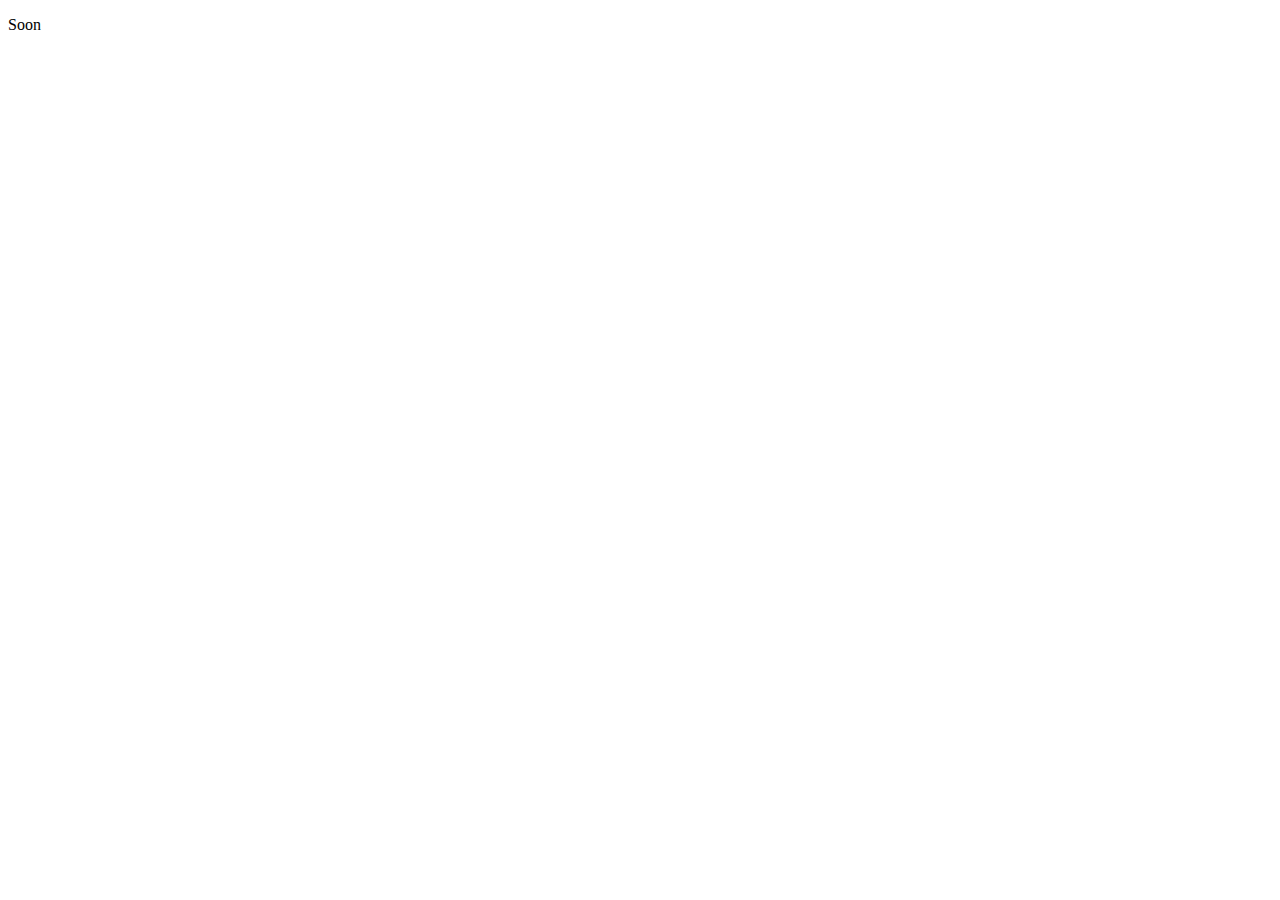
==== legume-web/src/main/webapp/index.html @ 2d6f7de3 "Introduce appengine artifact." ====
<!DOCTYPE html>
<html>
<head>
    <title>Legume web interface for logstash</title>
    <script>
      (function(i,s,o,g,r,a,m){i['GoogleAnalyticsObject']=r;i[r]=i[r]||function(){
      (i[r].q=i[r].q||[]).push(arguments)},i[r].l=1*new Date();a=s.createElement(o),
      m=s.getElementsByTagName(o)[0];a.async=1;a.src=g;m.parentNode.insertBefore(a,m)
      })(window,document,'script','//www.google-analytics.com/analytics.js','ga');

      ga('create', 'UA-41721490-1', 'legume.md');
      ga('send', 'pageview');

    </script>
</head>
<body>
    <p>Soon</p>
</body>
</html>
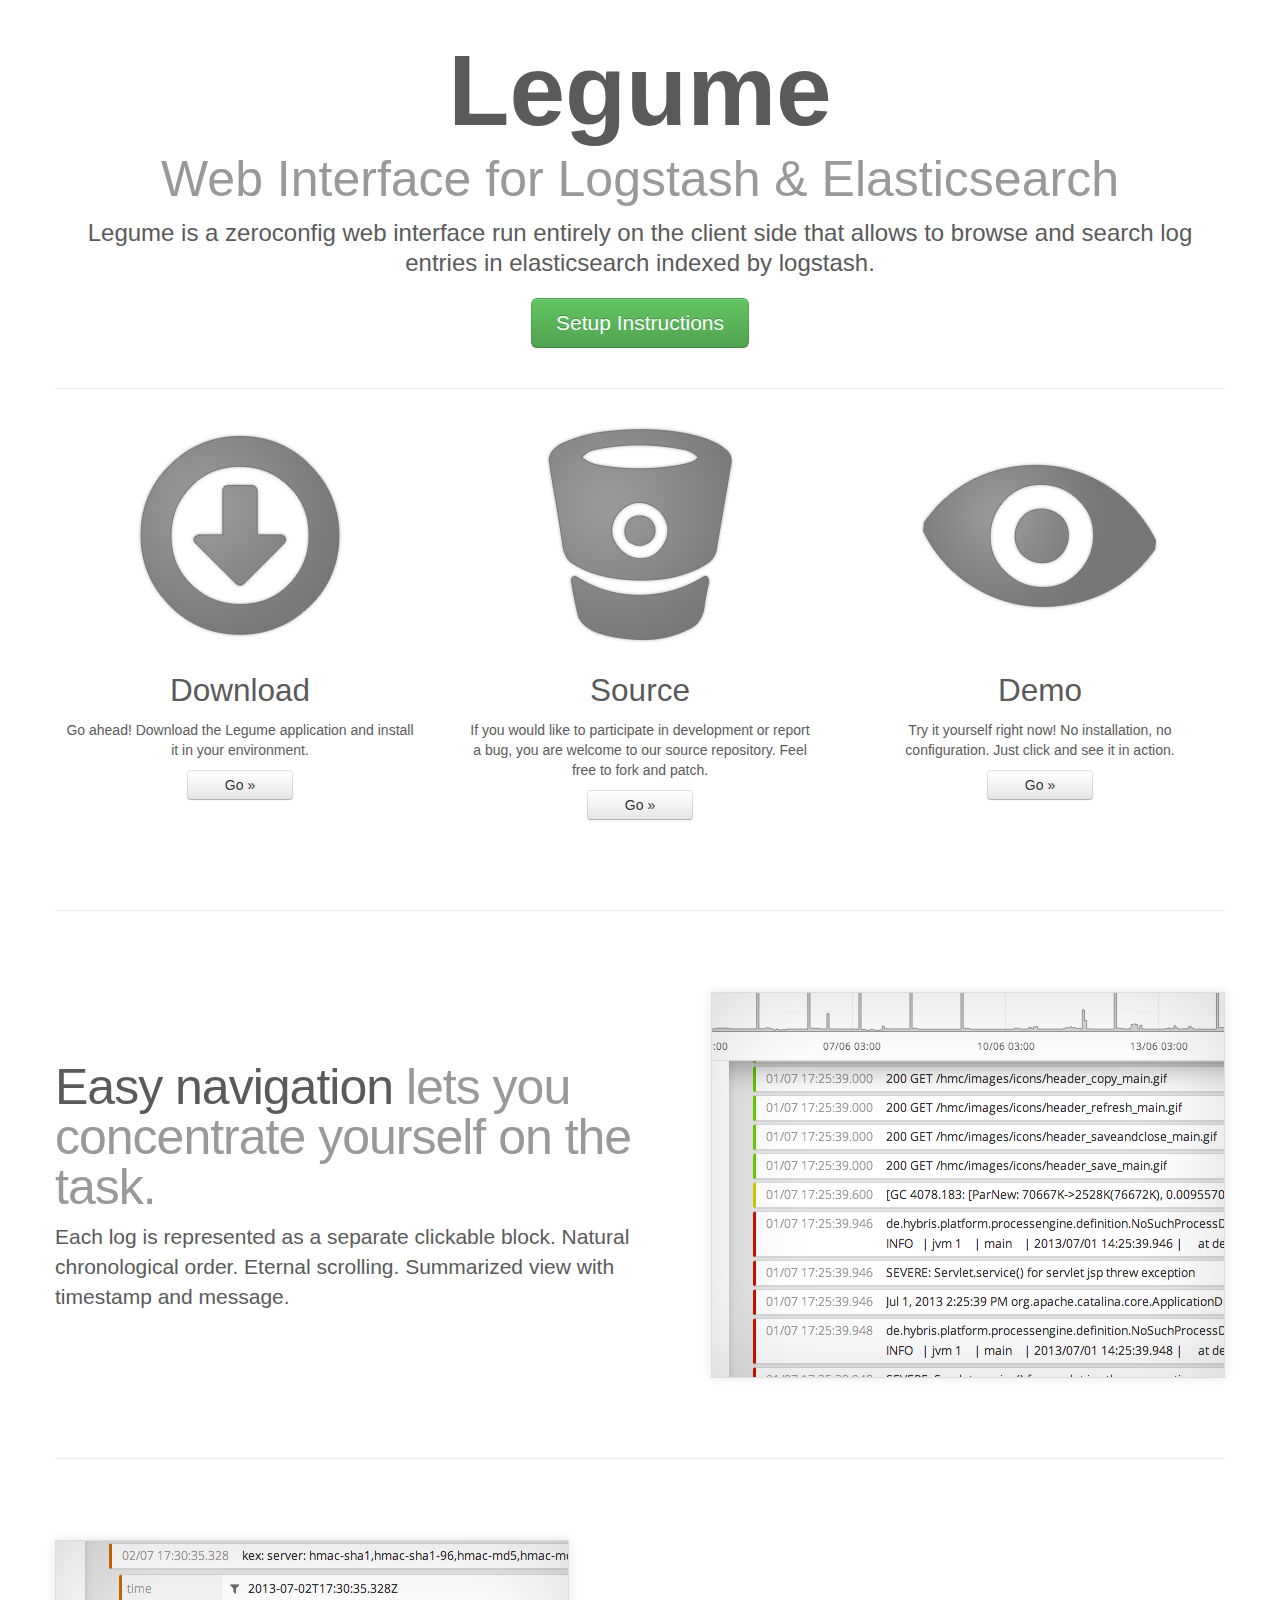
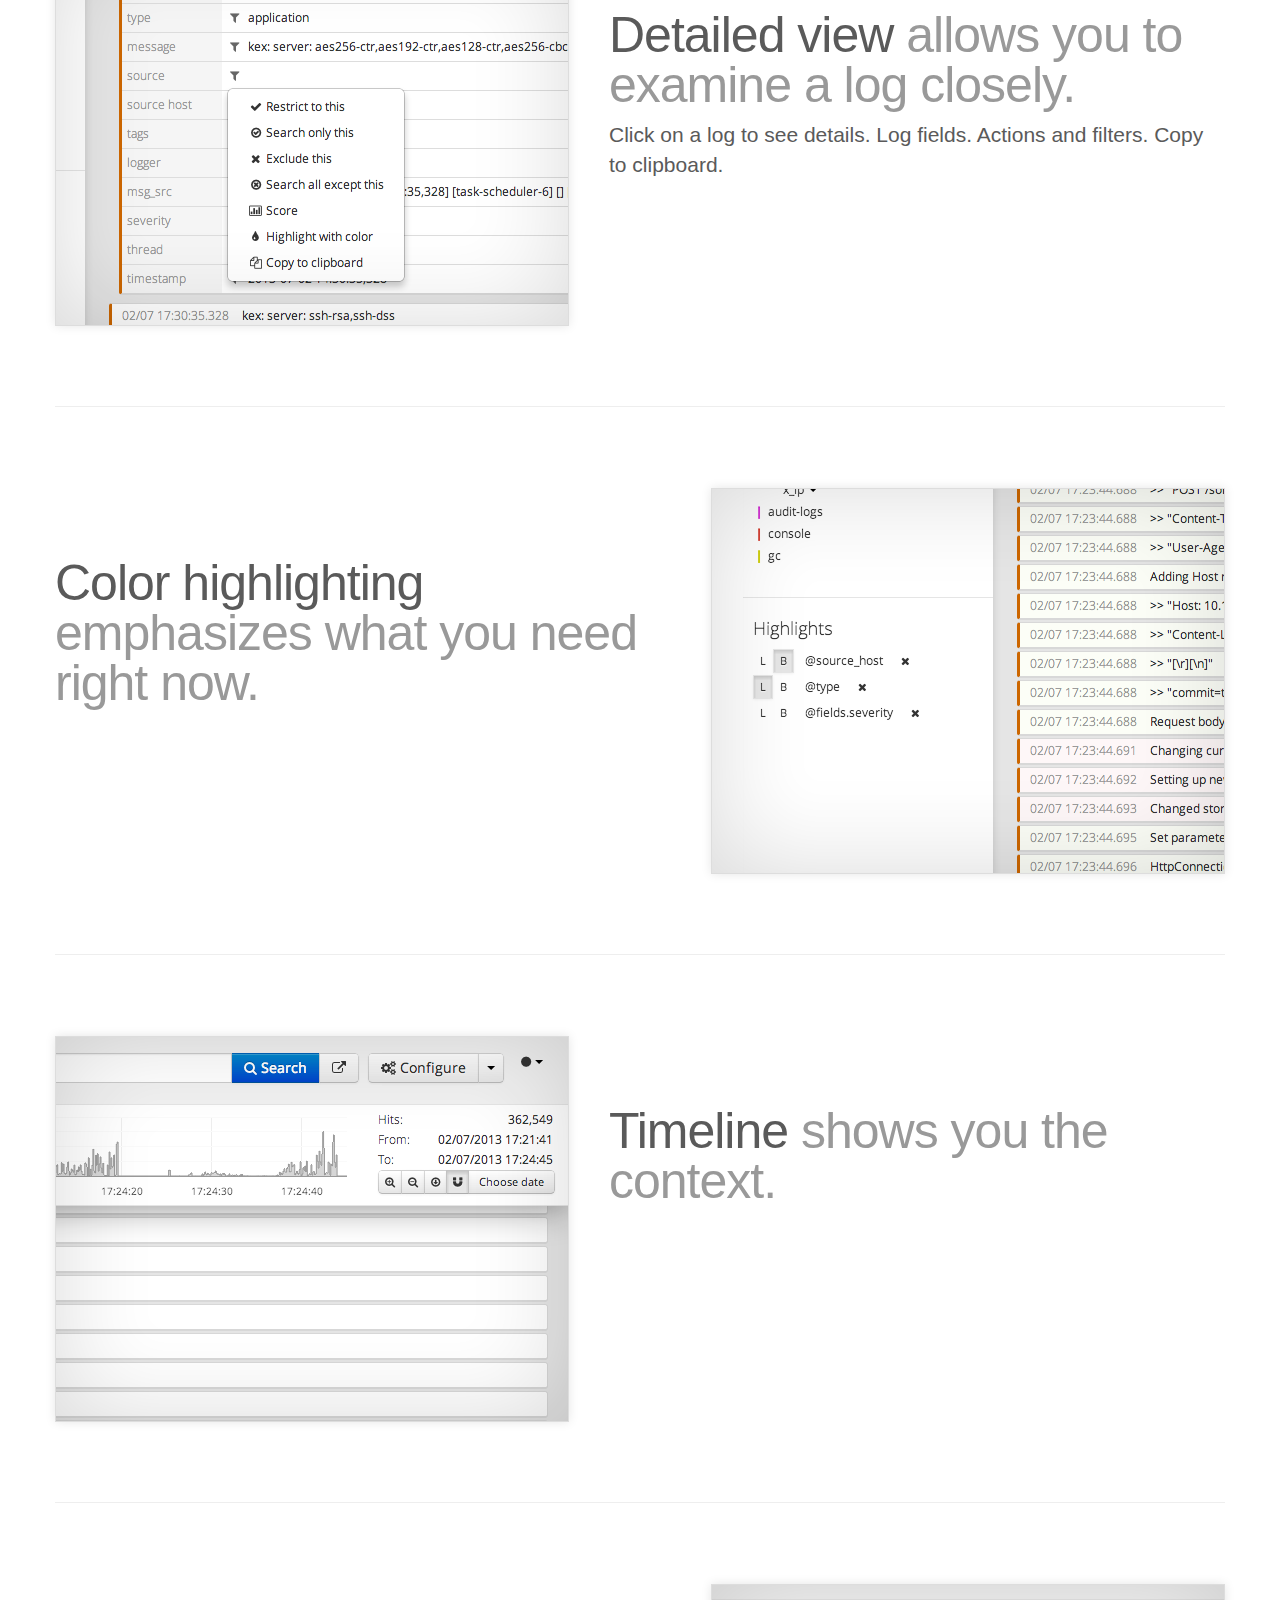
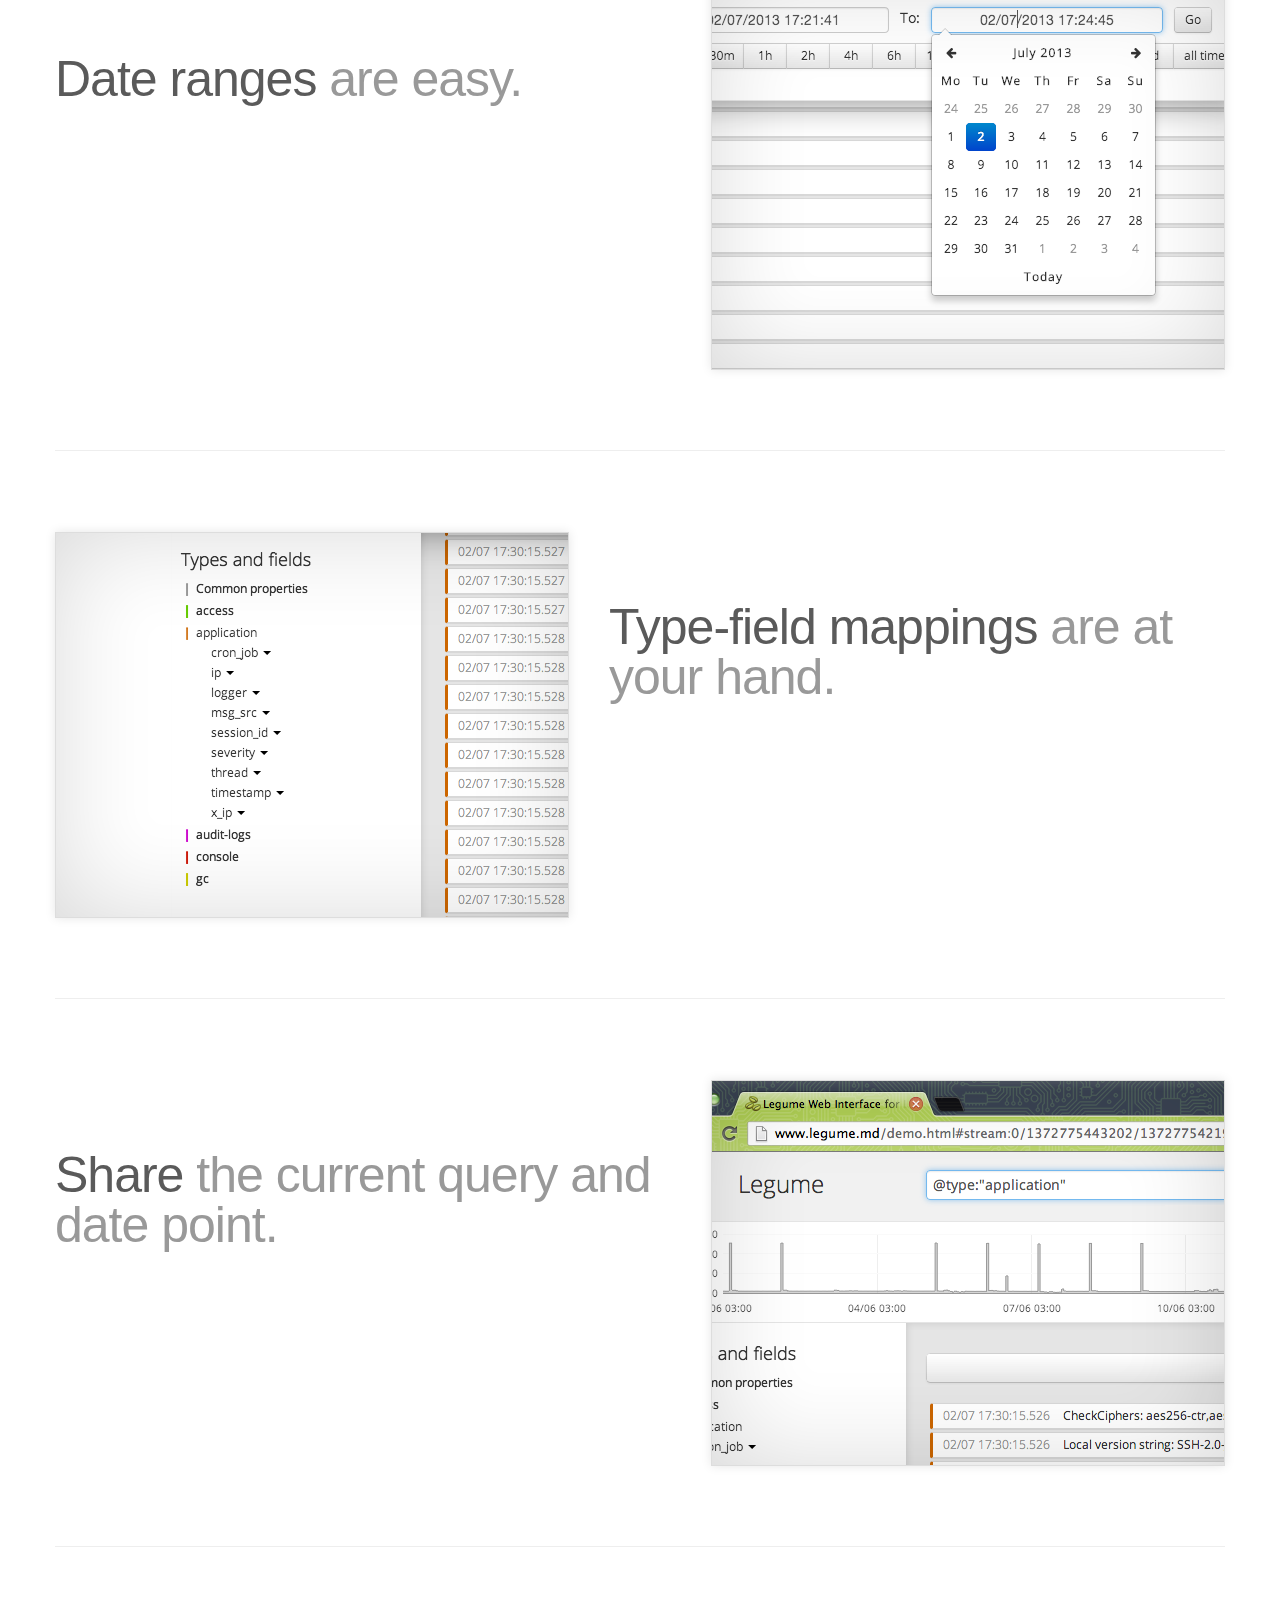
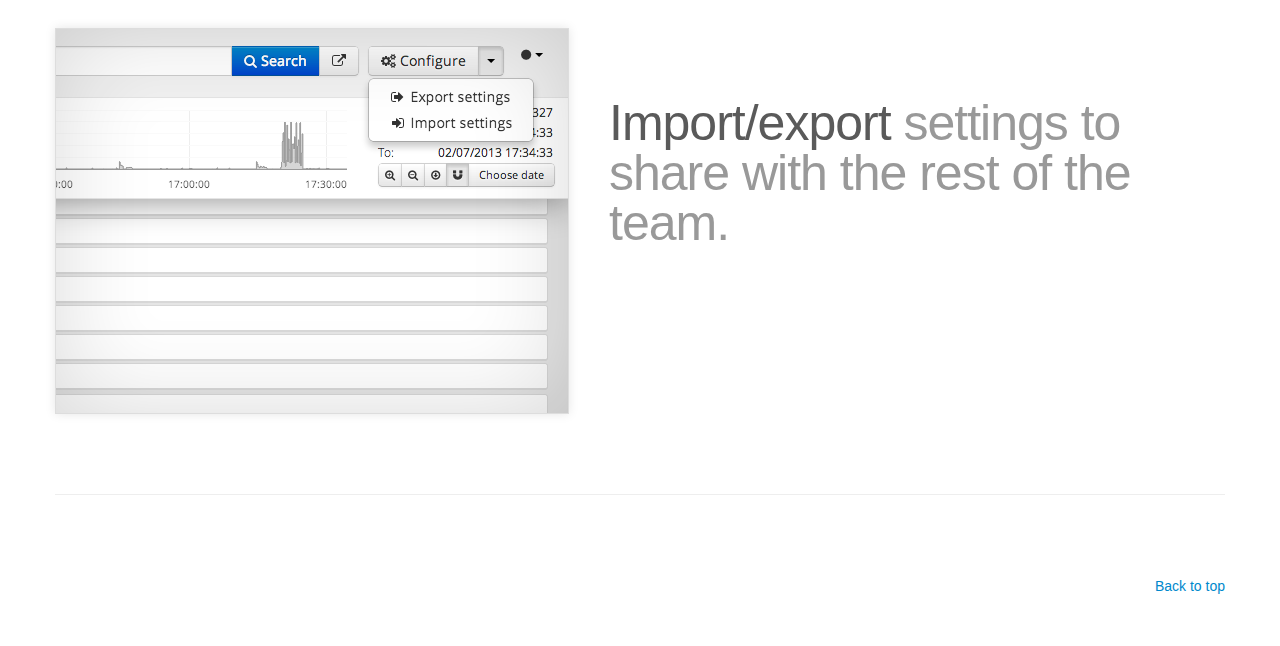
==== commit d3b7e94b: "Web site cleanups." ====
--- a/legume-web/src/main/webapp/index.html
+++ b/legume-web/src/main/webapp/index.html
@@ -1,19 +1,359 @@
 <!DOCTYPE html>
-<html>
+<html lang="en">
 <head>
-    <title>Legume web interface for logstash</title>
-    <script>
-      (function(i,s,o,g,r,a,m){i['GoogleAnalyticsObject']=r;i[r]=i[r]||function(){
-      (i[r].q=i[r].q||[]).push(arguments)},i[r].l=1*new Date();a=s.createElement(o),
-      m=s.getElementsByTagName(o)[0];a.async=1;a.src=g;m.parentNode.insertBefore(a,m)
-      })(window,document,'script','//www.google-analytics.com/analytics.js','ga');
-
-      ga('create', 'UA-41721490-1', 'legume.md');
-      ga('send', 'pageview');
-
-    </script>
+<meta charset="utf-8">
+<meta http-equiv="content-type" content="text/html; charset=UTF-8">
+<title>Legume for logstash</title>
+<meta name="viewport" content="width=device-width, initial-scale=1.0">
+<meta name="description" content="Legume for logstash/elasticsearch web interface.">
+<meta name="author" content="Ivan Frolov">
+
+<!-- Le styles -->
+<link href="css/bootstrap.min.css" rel="stylesheet">
+<link href="css/bootstrap-responsive.min.css" rel="stylesheet">
+<style>
+    /* GLOBAL STYLES
+    -------------------------------------------------- */
+    /* Padding below the footer and lighter body text */
+
+body {
+    padding-bottom: 40px;
+    color: #5a5a5a;
+}
+.btn {
+    min-width: 80px;
+}
+
+    /* MARKETING CONTENT
+    -------------------------------------------------- */
+
+/* Main marketing message and sign up button */
+.jumbotron {
+    margin: 40px 0;
+    text-align: center;
+}
+.jumbotron h1 {
+    font-size: 100px;
+    line-height: 1;
+}
+.jumbotron h2 {
+    font-size: 50px;
+    line-height: normal;
+}
+.jumbotron .lead {
+    font-size: 24px;
+    line-height: 1.25;
+}
+.jumbotron .btn {
+    font-size: 21px;
+    padding: 14px 24px;
+}
+
+    /* Center align the text within the three columns below the carousel */
+.marketing .span4 {
+    text-align: center;
+}
+
+.marketing h2 {
+    font-weight: normal;
+}
+
+.marketing .span4 p {
+    margin-left: 10px;
+    margin-right: 10px;
+}
+
+    /* Featurettes
+    ------------------------- */
+
+.featurette-divider {
+    margin: 80px 0; /* Space out the Bootstrap <hr> more */
+}
+
+.featurette {
+    padding-top: 60px; /* Vertically center images part 1: add padding above and below text. */
+}
+
+.featurette-image {
+    margin-top: -60px; /* Vertically center images part 3: negative margin up the image the same amount of the padding to center it. */
+    border: 1px solid #ddd;
+    box-shadow: 0 0 10px rgba(0,0,0,0.1);
+}
+
+    /* Give some space on the sides of the floated elements so text doesn't run right into it. */
+.featurette-image.pull-left {
+    margin-right: 40px;
+}
+
+.featurette-image.pull-right {
+    margin-left: 40px;
+}
+
+    /* Thin out the marketing headings */
+.featurette-heading {
+    font-size: 50px;
+    font-weight: 300;
+    line-height: 1;
+    letter-spacing: -1px;
+}
+
+    /* RESPONSIVE CSS
+    -------------------------------------------------- */
+
+@media (max-width: 979px) {
+    .featurette {
+        height: auto;
+        padding: 0;
+    }
+
+    .featurette-image.pull-left,
+    .featurette-image.pull-right {
+        display: block;
+        float: none;
+        margin: 0 auto 20px;
+    }
+}
+
+@media (max-width: 767px) {
+    .jumbotron h1 {
+        font-size: 70px;
+    }
+
+    .marketing .span4 + .span4 {
+        margin-top: 40px;
+    }
+
+    .featurette-heading {
+        font-size: 30px;
+    }
+
+    .featurette-image {
+        zoom: 0.6
+    }
+
+    .featurette .lead {
+        font-size: 18px;
+        line-height: 1.5;
+    }
+
+}
+
+/* Sprites */
+    .head-sprite {
+        background: url('[data-uri]')
+        no-repeat top left;
+        width: 250px; height: 250px;
+        margin: 0 auto;
+    }
+    .head-sprite.head-demo { background-position: 0px 0px;  }
+    .head-sprite.head-download { background-position: 0px -260px;  }
+    .head-sprite.head-source { background-position: 0px -520px;  }
+
+    .screen-sprite {
+        background: url('[data-uri]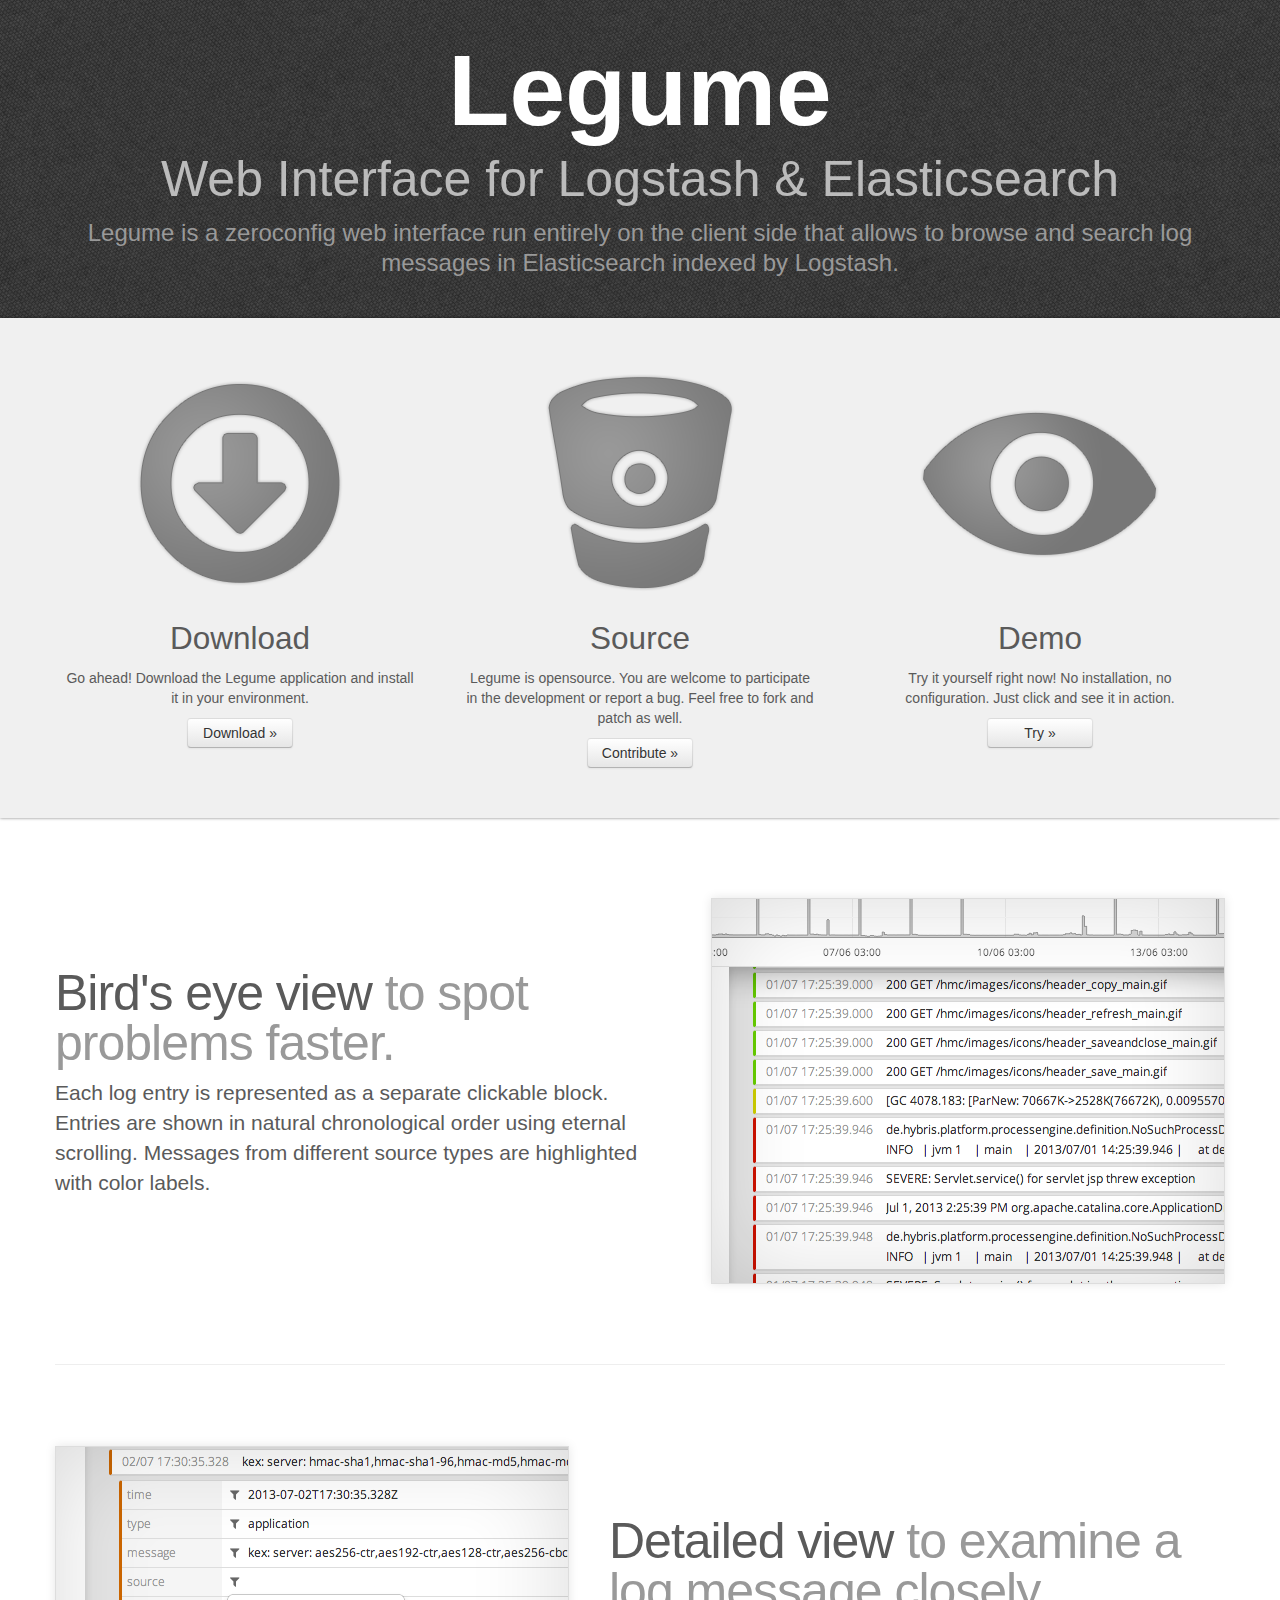
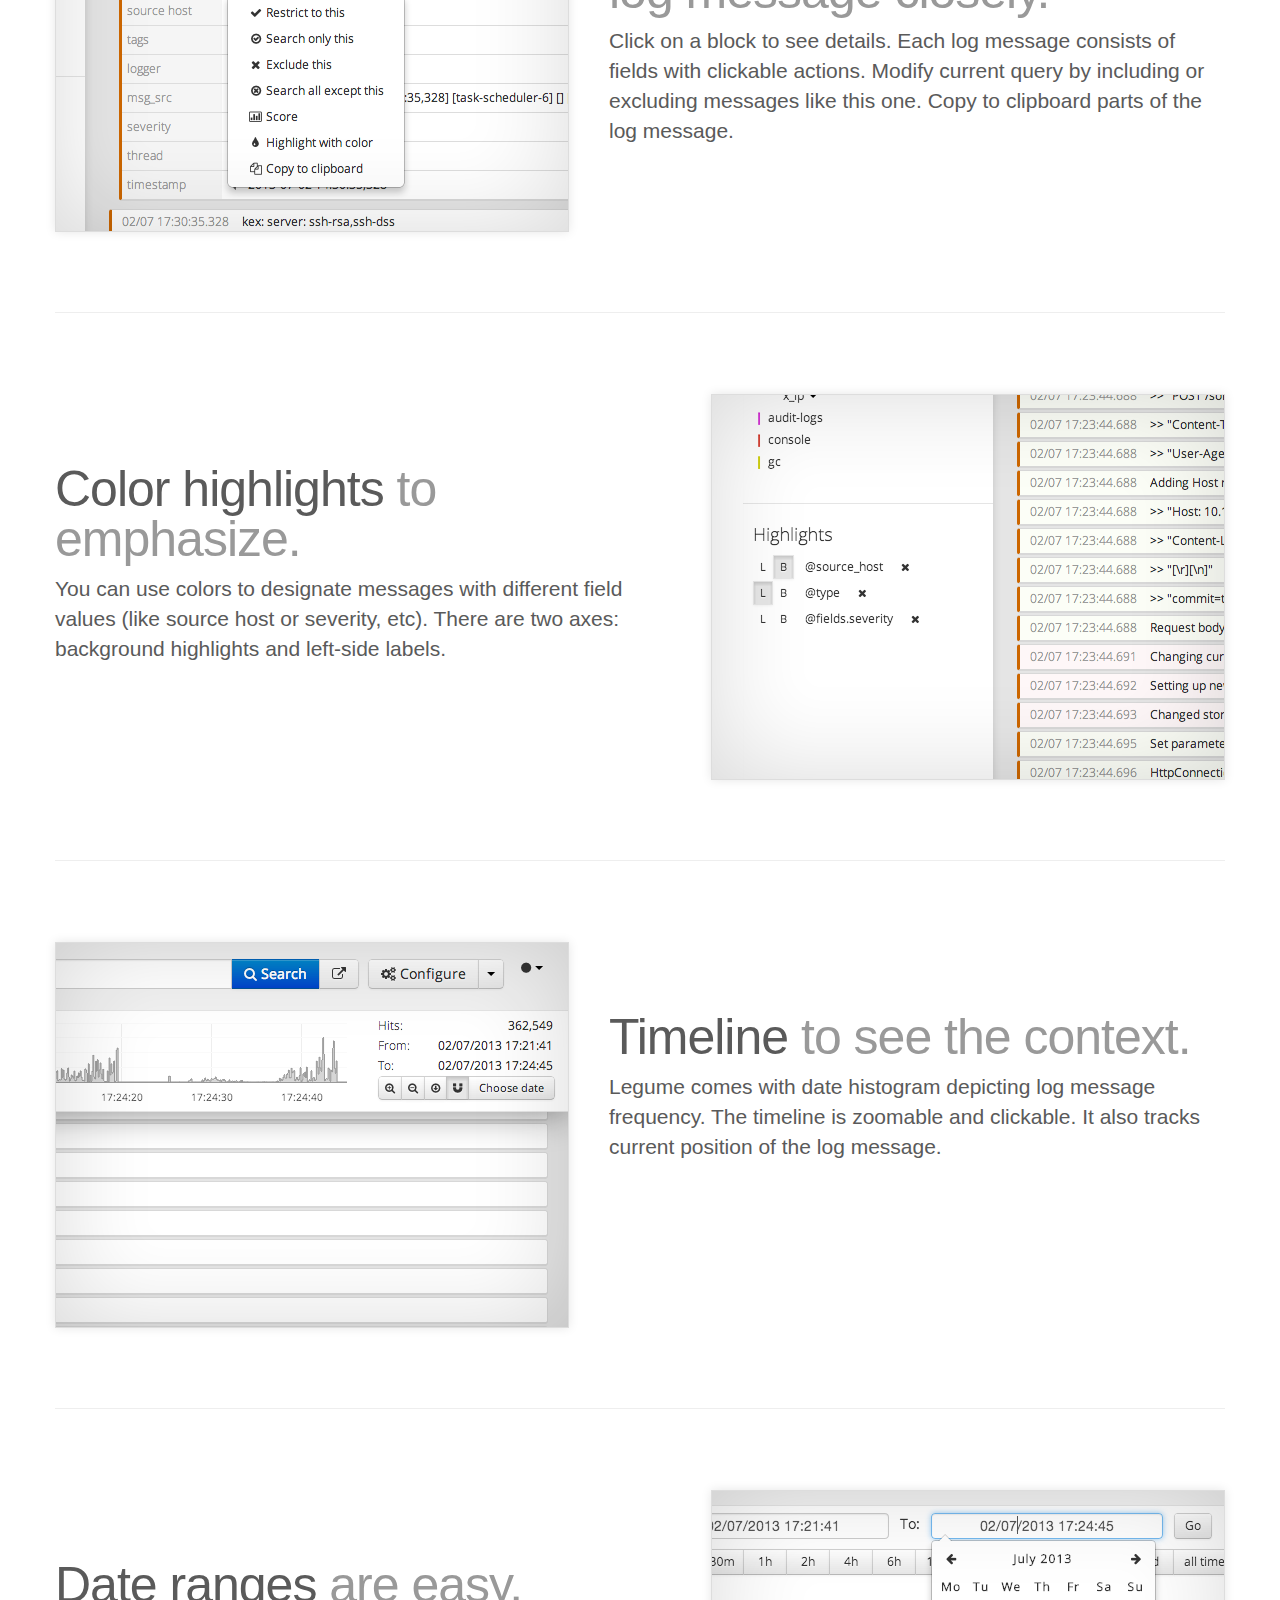
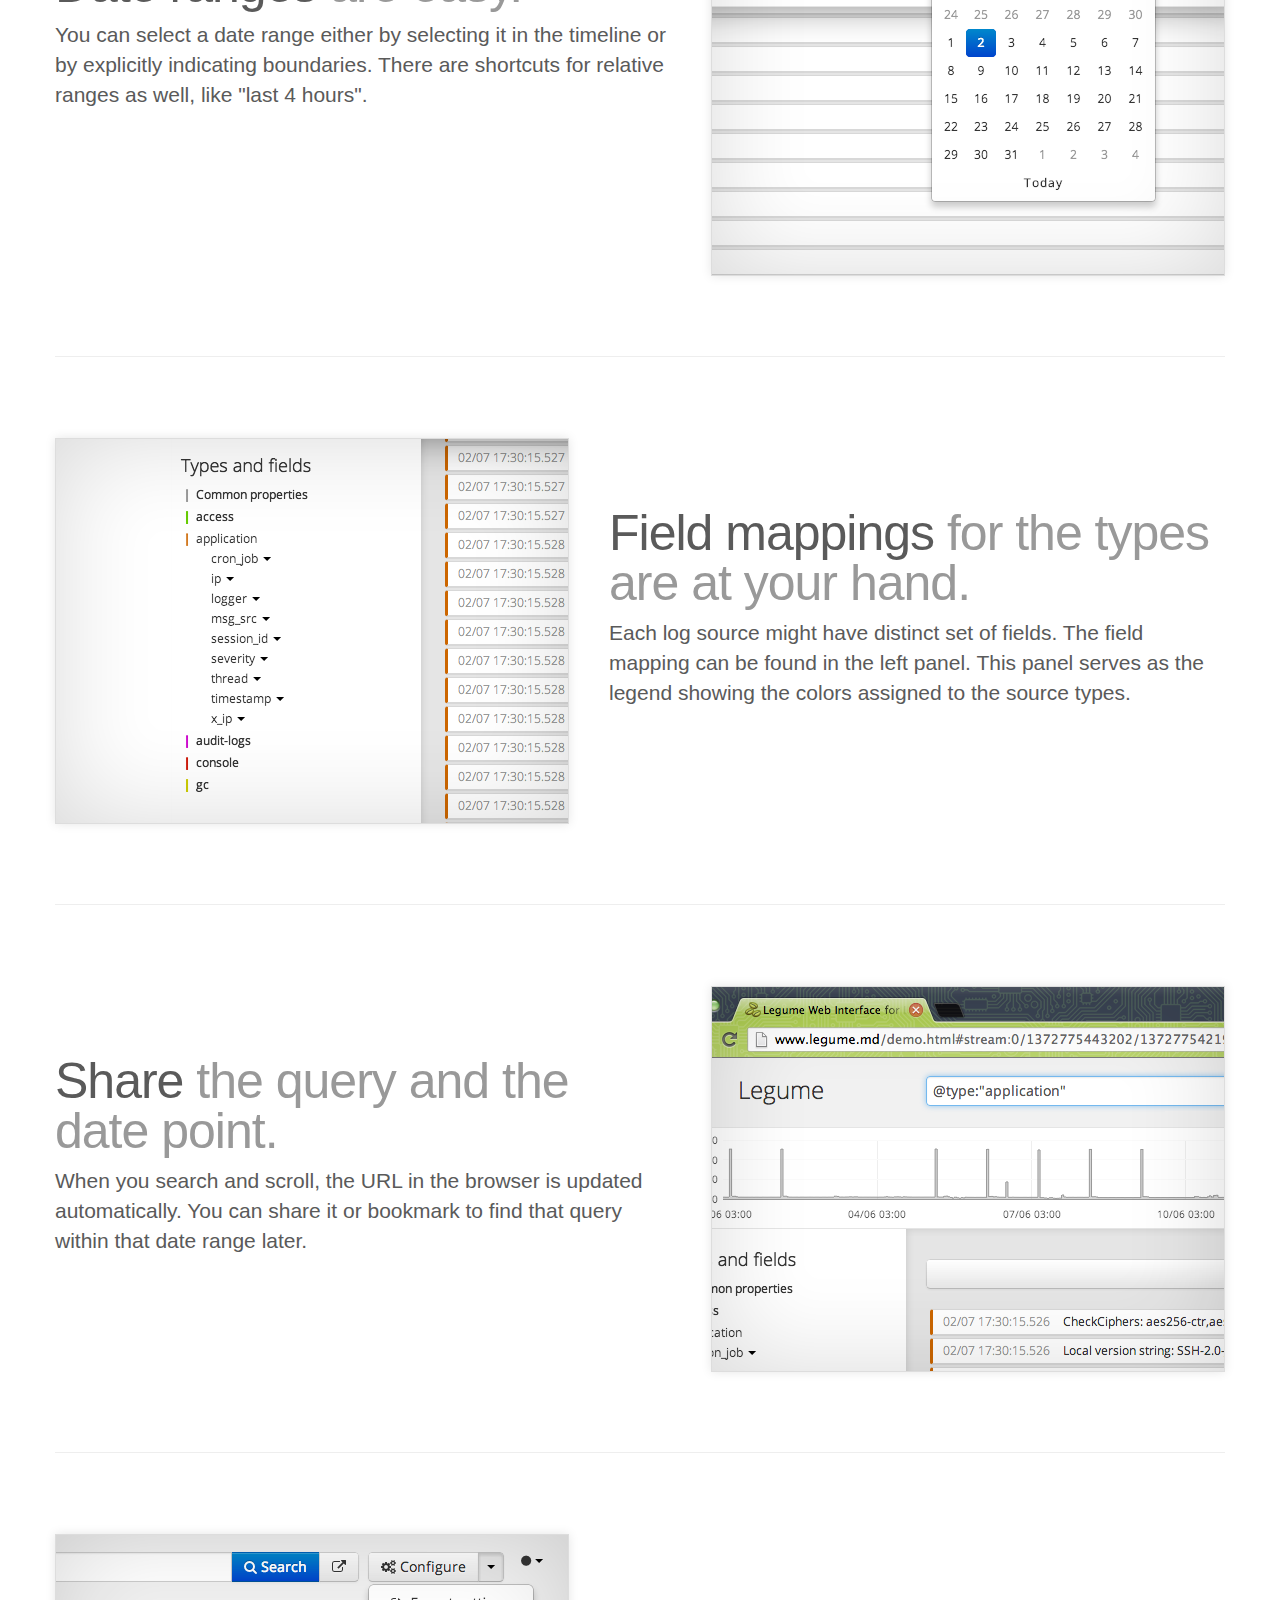
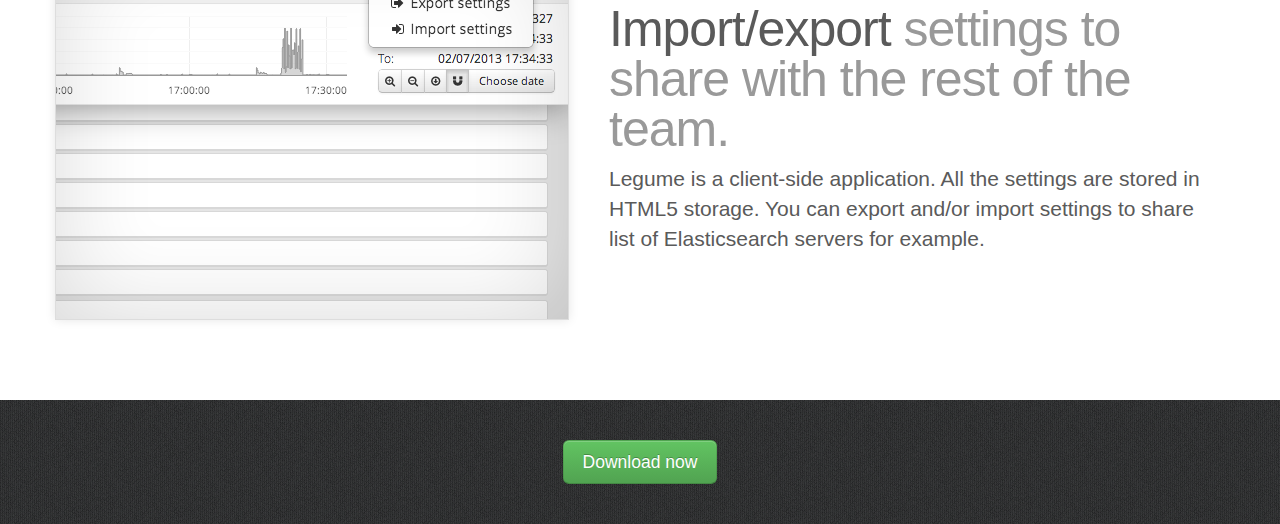
==== commit a17cea5f: "Website index cleanup" ====
--- a/legume-web/src/main/webapp/index.html
+++ b/legume-web/src/main/webapp/index.html
@@ -3,9 +3,9 @@
 <head>
 <meta charset="utf-8">
 <meta http-equiv="content-type" content="text/html; charset=UTF-8">
-<title>Legume for logstash</title>
+<title>Legume for Logstash</title>
 <meta name="viewport" content="width=device-width, initial-scale=1.0">
-<meta name="description" content="Legume for logstash/elasticsearch web interface.">
+<meta name="description" content="Legume for Logstash &amp; Elasticsearch web interface.">
 <meta name="author" content="Ivan Frolov">
 
 <!-- Le styles -->
@@ -17,33 +17,87 @@
     /* Padding below the footer and lighter body text */
 
 body {
-    padding-bottom: 40px;
     color: #5a5a5a;
 }
+
 .btn {
     min-width: 80px;
 }
 
-    /* MARKETING CONTENT
-    -------------------------------------------------- */
-
-/* Main marketing message and sign up button */
+    /* Header */
+.header {
+    background-image: url([data-uri]);
+    color: #999;
+}
+
+.header h1 {
+    color: #fff;
+}
+
+.header h2 {
+    color: #bbb;
+}
+
+.header h2 a, .header h2 a:hover, .header h2 a:visited, .header h2 a:active {
+    color: #bbb;
+    cursor: pointer;
+}
+
+.subheader {
+    background-color: #f0f0f0;
+    box-shadow: 0 0 3px rgba(0, 0, 0, 0.5);
+}
+
+.subheader .row {
+    margin-top: 40px;
+    margin-bottom: 40px;
+}
+
+#fixed-subheader {
+    position: fixed;
+    top: 0;
+    height: 50px;
+    width: 100%;
+}
+
+#fixed-subheader.affix-top, #fixed-subheader.affix-top .container {
+    visibility: hidden;
+    opacity: 0;
+}
+
+#fixed-subheader.affix, #fixed-subheader.affix-bottom, #fixed-subheader.affix .container, #fixed-subheader.affix-bottom .container {
+    visibility: visible;
+    opacity: 1;
+}
+
+#fixed-subheader .container {
+    font-size: 28px;
+    line-height: 50px;
+    color: #666;
+    transition: opacity 1s linear;
+}
+
+    /* Main marketing message and sign up button */
 .jumbotron {
     margin: 40px 0;
     text-align: center;
 }
+
 .jumbotron h1 {
     font-size: 100px;
     line-height: 1;
 }
+
 .jumbotron h2 {
     font-size: 50px;
     line-height: normal;
 }
+
 .jumbotron .lead {
     font-size: 24px;
     line-height: 1.25;
 }
+
 .jumbotron .btn {
     font-size: 21px;
     padding: 14px 24px;
@@ -65,6 +119,10 @@
 
     /* Featurettes
     ------------------------- */
+.featurettes {
+    margin-top: 80px;
+    margin-bottom: 80px;
+}
 
 .featurette-divider {
     margin: 80px 0; /* Space out the Bootstrap <hr> more */
@@ -77,7 +135,7 @@
 .featurette-image {
     margin-top: -60px; /* Vertically center images part 3: negative margin up the image the same amount of the padding to center it. */
     border: 1px solid #ddd;
-    box-shadow: 0 0 10px rgba(0,0,0,0.1);
+    box-shadow: 0 0 10px rgba(0, 0, 0, 0.1);
 }
 
     /* Give some space on the sides of the floated elements so text doesn't run right into it. */
@@ -97,6 +155,14 @@
     letter-spacing: -1px;
 }
 
+footer {
+    color: #e5e5e5;
+    padding-top: 40px;
+    padding-bottom: 40px;
+    text-align: center;
+    background-image: url([data-uri]);
+}
+
     /* RESPONSIVE CSS
     -------------------------------------------------- */
 
@@ -136,33 +202,85 @@
         line-height: 1.5;
     }
 
-}
-
-/* Sprites */
-    .head-sprite {
-        background: url('[data-uri]')
-        no-repeat top left;
-        width: 250px; height: 250px;
-        margin: 0 auto;
-    }
-    .head-sprite.head-demo { background-position: 0px 0px;  }
-    .head-sprite.head-download { background-position: 0px -260px;  }
-    .head-sprite.head-source { background-position: 0px -520px;  }
-
-    .screen-sprite {
-        background: url('[data-uri]